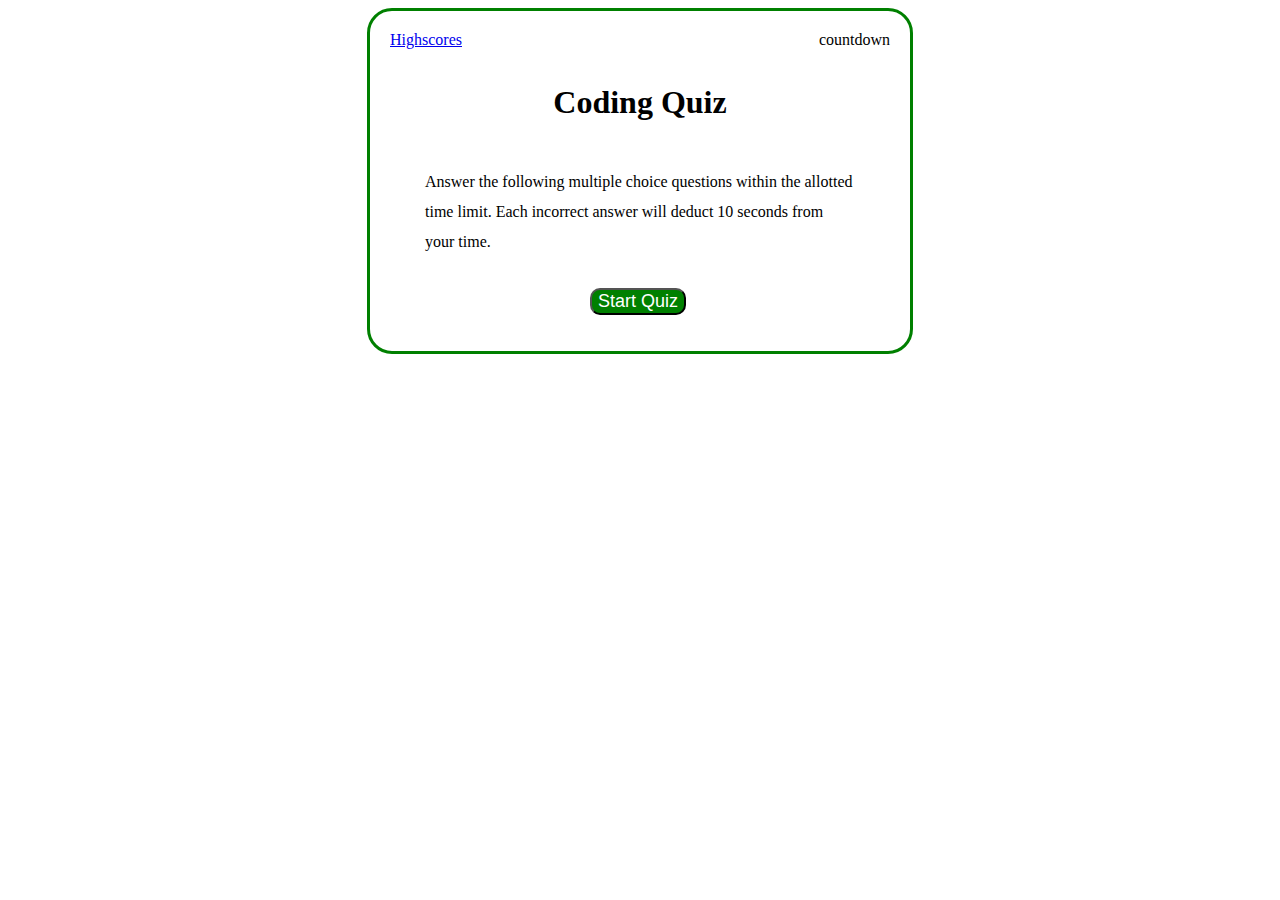
==== index.html @ f07f7198 "Start & highscore index / stylsheet" ====
<!DOCTYPE html>
<html lang="en">
<head>
    <meta charset="UTF-8">
    <meta http-equiv="X-UA-Compatible" content="IE=edge">
    <meta name="viewport" content="width=device-width, initial-scale=1.0">
    <link rel="stylesheet" type="text/css" href="./assets/css/style.css">

    <title>Code Quiz</title>
</head>

<body>
    <div id="wrapper">
        <a href="highscores_index.html">Highscores</a>
        <!-- timer -->
        <div id="timer">countdown</div>
        <!-- quiz area -->
        <div id="quizDiv">
            <h1>Coding Quiz</h1>
            <p>Answer the following multiple choice questions within the allotted time limit. Each incorrect answer will deduct 10 seconds from your time.</p>
            <ul id="choicesUl"></ul>
            <!-- Start button -->
            <button id="startButton">Start Quiz</button>
        </div>
    </div>
    <script src="./assets/js/script.js"></script>
</body>
</html>
---- assets/css/style.css ----
#wrapper {
    position: relative;
    margin: 0 auto;
    border: 3px solid green;
    border-radius: 25px;
    padding: 20px;
    width: 500px;
    height: 300px;
    min-width: 300px;
    min-height: 300px;
}

#timer {
    float:right;
}

/* may be unnecessary, because of margin in wrapper */
#quizDiv {
    margin: 35px;
    align-self: center;
}

h1 {
    text-align: center;
    padding-bottom: 25px;
}

button {
    border-radius: 10px;
    background-color: green;
    color: white;
    padding: revert;
    font-size: large;
}

p {
   line-height: 30px;
   padding-bottom: 15px; 
}

#startButton {
    margin-left: 165px;
}
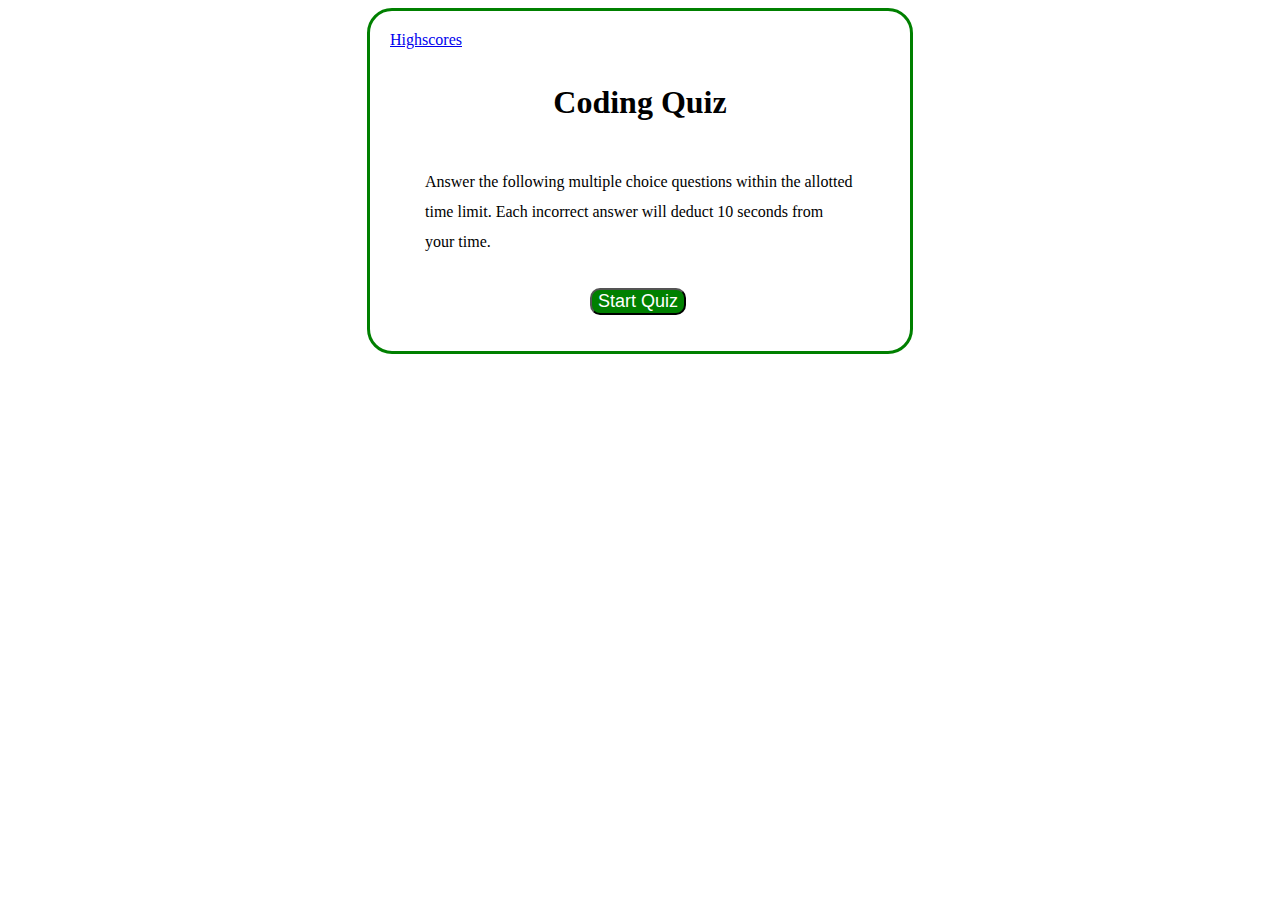
==== commit 53ec1708: "submitting what I can" ====
--- a/index.html
+++ b/index.html
@@ -13,7 +13,7 @@
     <div id="wrapper">
         <a href="highscores_index.html">Highscores</a>
         <!-- timer -->
-        <div id="timer">countdown</div>
+        <div id="timer"></div>
         <!-- quiz area -->
         <div id="quizDiv">
             <h1>Coding Quiz</h1>
@@ -23,6 +23,7 @@
             <button id="startButton">Start Quiz</button>
         </div>
     </div>
+    
     <script src="./assets/js/script.js"></script>
 </body>
 </html>--- a/assets/css/style.css
+++ b/assets/css/style.css
@@ -41,4 +41,12 @@
 
 #startButton {
     margin-left: 165px;
+}
+
+ul {
+    list-style: upper-alpha;
+}
+
+li {
+    color: black;
 }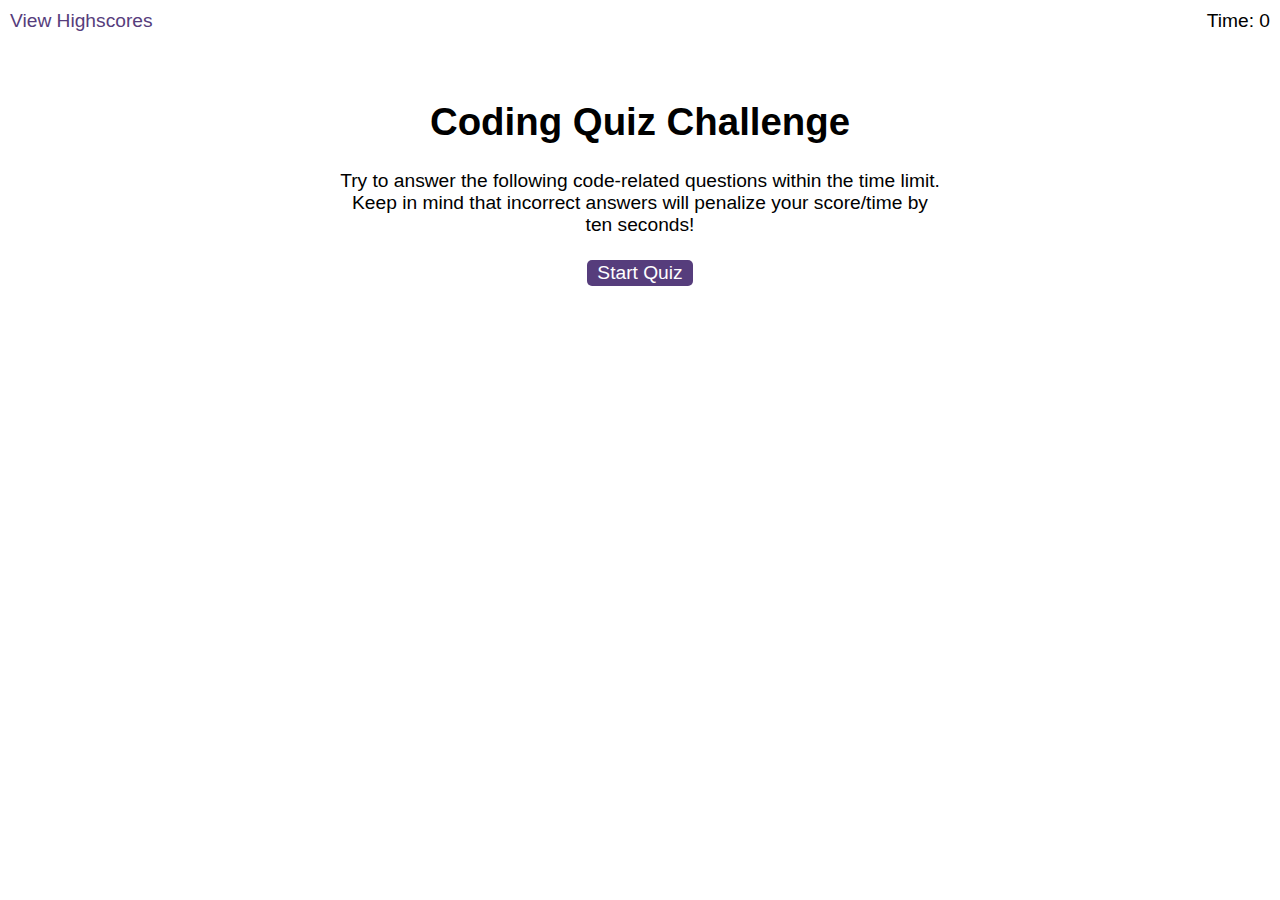
==== commit 7bdd667b: "start button and render questions functionality" ====
--- a/index.html
+++ b/index.html
@@ -1,29 +1,47 @@
 <!DOCTYPE html>
-<html lang="en">
-<head>
-    <meta charset="UTF-8">
-    <meta http-equiv="X-UA-Compatible" content="IE=edge">
-    <meta name="viewport" content="width=device-width, initial-scale=1.0">
-    <link rel="stylesheet" type="text/css" href="./assets/css/style.css">
+<html>
+  <head>
+    <title>Coding Quiz</title>
 
-    <title>Code Quiz</title>
-</head>
+    <link rel="stylesheet" href="./assets/css/style.css" />
+    <script src="https://ajax.googleapis.com/ajax/libs/jquery/3.5.1/jquery.min.js"></script>
 
-<body>
-    <div id="wrapper">
-        <a href="highscores_index.html">Highscores</a>
-        <!-- timer -->
-        <div id="timer"></div>
-        <!-- quiz area -->
-        <div id="quizDiv">
-            <h1>Coding Quiz</h1>
-            <p>Answer the following multiple choice questions within the allotted time limit. Each incorrect answer will deduct 10 seconds from your time.</p>
-            <ul id="choicesUl"></ul>
-            <!-- Start button -->
-            <button id="startButton">Start Quiz</button>
-        </div>
+  </head>
+
+  <body>
+    <div class="scores"><a href="./highscores_index.html">View Highscores</a></div>
+
+    <div class="timer">Time: <span id="time">0</span></div>
+
+    <div class="wrapper">
+      <div id="start-screen" class="start">
+        <h1>Coding Quiz Challenge</h1>
+        <p>
+          Try to answer the following code-related questions within the time
+          limit. Keep in mind that incorrect answers will penalize your
+          score/time by ten seconds!
+        </p>
+        <button id="start">Start Quiz</button>
+      </div>
+
+      <div id="questions" class="hide">
+        <h2 id="question-title"></h2>
+        <div id="choices" class="choices"></div>
+      </div>
+
+      <div id="end-screen" class="hide">
+        <h2>All done!</h2>
+        <p>Your final score is <span id="final-score"></span>.</p>
+        <p>
+          Enter initials: <input type="text" id="initials" max="3" />
+          <button id="submit">Submit</button>
+        </p>
+      </div>
+
+      <div id="feedback" class="feedback hide"></div>
     </div>
+    <script src="assets/js/script.js"></script>
+    <script src="assets/js/questions.js"></script>
     
-    <script src="./assets/js/script.js"></script>
-</body>
-</html>+  </body>
+</html>
--- a/assets/css/style.css
+++ b/assets/css/style.css
@@ -1,52 +1,88 @@
-
-#wrapper {
-    position: relative;
-    margin: 0 auto;
-    border: 3px solid green;
-    border-radius: 25px;
-    padding: 20px;
-    width: 500px;
-    height: 300px;
-    min-width: 300px;
-    min-height: 300px;
+body {
+  font-family: Arial;
+  font-size: 120%;
 }
 
-#timer {
-    float:right;
+a {
+  color: #563d7c;
+  text-decoration: none;
+  transition: color 0.1s;
 }
 
-/* may be unnecessary, because of margin in wrapper */
-#quizDiv {
-    margin: 35px;
-    align-self: center;
-}
-
-h1 {
-    text-align: center;
-    padding-bottom: 25px;
+a:hover {
+  color: #8570a5;
 }
 
 button {
-    border-radius: 10px;
-    background-color: green;
-    color: white;
-    padding: revert;
-    font-size: large;
+  display: inline-block;
+  margin: 5px;
+  cursor: pointer;
+  font-size: 100%;
+  background-color: #563d7c;
+  border-radius: 5px;
+  padding: 2px 10px;
+  color: white;
+  border: 0;
+  transition: background-color 0.1s;
 }
 
-p {
-   line-height: 30px;
-   padding-bottom: 15px; 
+button:hover {
+  background-color: #8570a5;
 }
 
-#startButton {
-    margin-left: 165px;
+.choices button {
+  display: block;
 }
 
-ul {
-    list-style: upper-alpha;
+input[type="text"] {
+  font-size: 100%;
+}
+
+ol {
+  padding-left: 0px;
+  max-height: 400px;
+  overflow: auto;
 }
 
 li {
-    color: black;
-}+  padding: 5px;
+  list-style: decimal inside none;
+}
+
+li:nth-child(odd) {
+  background-color: #f3edfc;
+}
+
+.wrapper {
+  margin: 100px auto 0 auto;
+  max-width: 600px;
+}
+
+.hide {
+  display: none;
+}
+
+.start {
+  text-align: center;
+}
+
+.scores {
+  position: absolute;
+  top: 10px;
+  left: 10px;
+}
+
+.feedback {
+  font-style: italic;
+  font-size: 120%;
+  margin-top: 20px;
+  padding-top: 10px;
+  color: gray;
+  border-top: 2px solid #ccc;
+}
+
+.timer {
+  position: absolute;
+  top: 10px;
+  right: 10px;
+}
